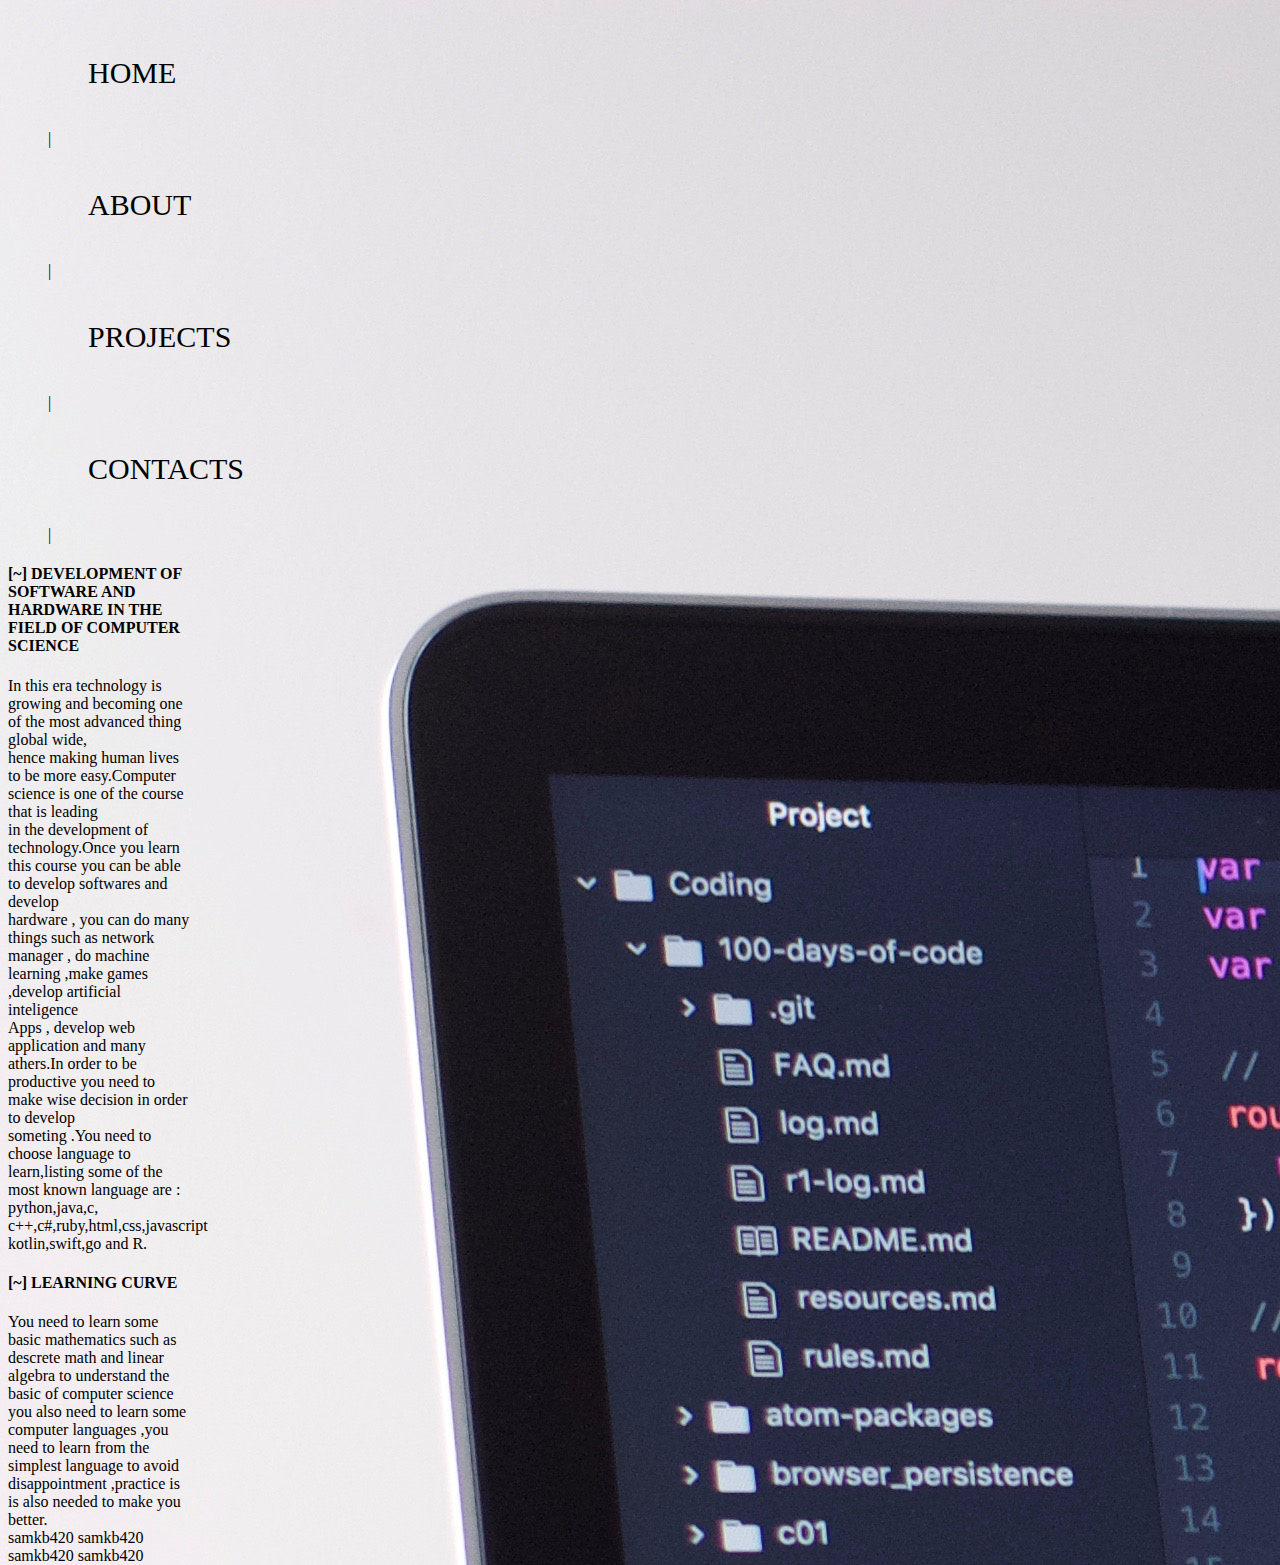
==== index.html @ 6e37ad6d "Add files via upload" ====
<!DOCTYPE html>
<html>
<head>
	<title>samkb420.com</title>
	<link rel="stylesheet" type="text/css" href="main.css">
</head>
<body>
	<div class="header">
		<ul>
			<li>HOME</li>|
			<li>ABOUT</li>|
			<li>PROJECTS</li>|
			<li>CONTACTS</li>|

		</ul>
		

	</div>
	<div class="body">
	<h4>[~] DEVELOPMENT OF SOFTWARE AND HARDWARE IN THE FIELD OF COMPUTER SCIENCE</h4>

	<p>
		In this era technology is growing and becoming one of the most advanced thing global wide, <br>
		hence making human lives to be more easy.Computer science is one of the course that is leading <br>
		in the development of technology.Once you learn this course you can be able to develop softwares and develop <br>
		hardware , you can do many things such as network manager , do machine learning ,make games ,develop artificial inteligence <br>
		Apps , develop web application and many athers.In order to be productive you need to make wise decision in order to develop <br>
		someting .You need to choose language to learn,listing some of the most known language are : python,java,c, c++,c#,ruby,html,css,javascript<br>
		kotlin,swift,go and R.
	</p>
		<h4>[~] LEARNING CURVE</h4>
		You need to learn some basic mathematics such as descrete math and linear algebra to understand the basic of computer science <br>
		you also need to learn some computer languages ,you need to learn from the simplest language to avoid disappointment ,practice is <br>
		is also needed to make you better.



	</div>





















	<div class="footer">
		
			samkb420

			samkb420


			samkb420

			samkb420
			
		</div>
		


</body>
</html>
---- main.css ----
html{
	background-image: url(pics/bg_2.jpg);
	background-repeat: no-repeat;
	background-size: 50px,13opx,auto;
	height: 200px;
	width: 200px;
li{
	display: inline-block;
	margin: 40px;
	font-family: cursive;
	font-size: 30px;


/*header{
	box-sizing: border-box;
	margin:20px;
	height: 40px;
	color:pink;
}*/

h4{
	color: #fff;
	text-align: center;
	font-size: 50px;
	font-family:cursive;


	
	}
.footer{
	position: fixed;
	left: 0px;
	bottom: 0px;
	height: 30px;
	width: 100%;
	background-color:red;
	color: white;
}
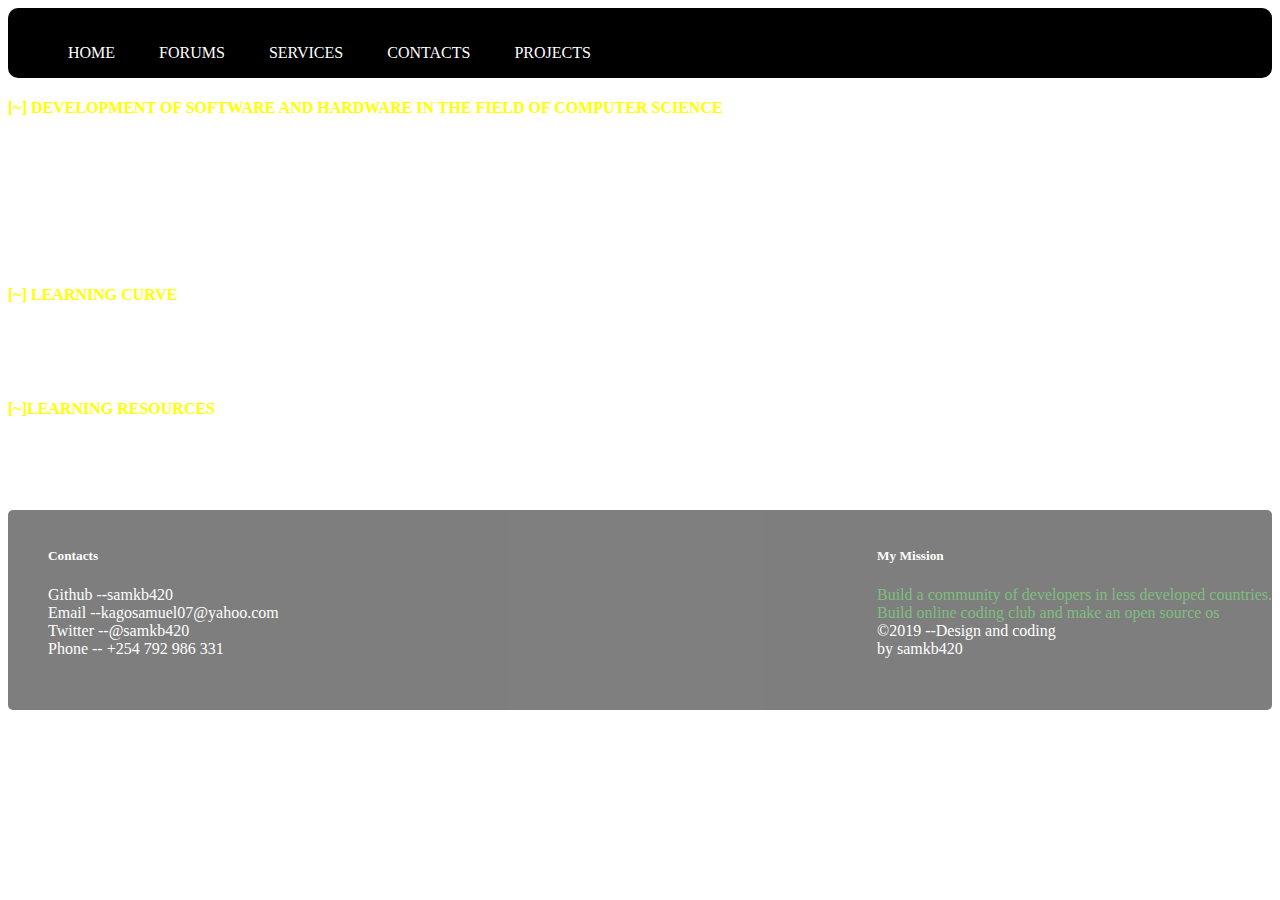
==== commit cda30abe: "Rename index_1.html to index.html" ====
--- a/index.html
+++ b/index.html
@@ -2,21 +2,25 @@
 <html>
 <head>
 	<title>samkb420.com</title>
-	<link rel="stylesheet" type="text/css" href="main.css">
+	<meta charset="utf-8">
+	<meta name="viewport" content="width=device-width, initial-scale=1.0" />
+   <script src="main.js"></script>
+	<link rel="stylesheet" type="text/css" href="styles.css">
 </head>
 <body>
-	<div class="header">
-		<ul>
-			<li>HOME</li>|
-			<li>ABOUT</li>|
-			<li>PROJECTS</li>|
-			<li>CONTACTS</li>|
+	<header>
+		<ul id="main_nav">
+			<li><a href="index_1.html">HOME</a></li>
+			<li><a href="">FORUMS</a></li>
+			<li><a href="">SERVICES</a></li>
+			<li><a href="">CONTACTS</a></li>
+			<li><a href="project.html">PROJECTS</a></li>
+		</ul>
 
-		</ul>
-		
 
-	</div>
-	<div class="body">
+	</header>
+	
+<div class="body">
 	<h4>[~] DEVELOPMENT OF SOFTWARE AND HARDWARE IN THE FIELD OF COMPUTER SCIENCE</h4>
 
 	<p>
@@ -29,48 +33,39 @@
 		kotlin,swift,go and R.
 	</p>
 		<h4>[~] LEARNING CURVE</h4>
+		<p>
 		You need to learn some basic mathematics such as descrete math and linear algebra to understand the basic of computer science <br>
 		you also need to learn some computer languages ,you need to learn from the simplest language to avoid disappointment ,practice is <br>
-		is also needed to make you better.
-
+		is also needed to make you better.</p>
+		<h4>[~]LEARNING RESOURCES</h4>
+		<p>
+		In this field how to get started is using online acadamies which are very rich in notes ,examples and video tutorials.By doing some quiz<br>
+		and practicing will make you grow from a beginer to an advanced software engineer.Rasearch will help you get to get real life problem and be <br>
+		to design algolithm to build application.Also group or a team can make good learning by giving each ather challanges and teaching ather any tricks<br> 
+		</p>
 
 
 	</div>
 
 
-
-
-
-
-
-
-
-
-
-
-
-
-
-
-
-
-
-
-
-	<div class="footer">
-		
-			samkb420
-
-			samkb420
-
-
-			samkb420
-
-			samkb420
-			
-		</div>
-		
-
+<footer>
+	<ul id="left_nav">
+		<li><h5>Contacts</h5></li>
+		<li><a href="">Github --samkb420</a>  </li>
+		<li><a href="">Email --kagosamuel07@yahoo.com</a></li>
+		<li><a href="">Twitter --@samkb420</a></li>
+		<li><a href="">Phone -- +254 792 986 331</a></li>
+	</ul>
+	
+	<ul id="right_nav">
+		<li><h5>My Mission</h5></li>
+		<p2>Build a community of developers in less developed countries.
+		<br>Build online coding club and make an open source os</p2>
+		<br>
+		&copy;2019 --Design and coding
+		<br>by samkb420
+	</ul>
+</footer>
 
 </body>
-</html>+</html>
--- a/styles.css
+++ b/styles.css
@@ -0,0 +1,64 @@
+body{
+	background: url(pics/bg2.jpg);
+	background-repeat: no-repeat;
+	background-size: cover;
+	
+}
+
+
+header{
+	background-color: black;
+	height: 70px;
+	border-radius: 10px;
+	color: #fff
+	opacity0.5;
+
+}
+#main_nav{
+
+	float: left;
+}
+ul li{
+	list-style-type: none; 
+	font-family: cursive;
+
+}
+a{
+	color: white;
+	text-decoration: none;
+}
+#main_nav li{
+	display: inline-block;
+	margin: 20px;
+
+}
+footer{
+	
+	background-color: black;
+	margin-bottom:0px;
+	
+	color: #fff;
+	border-radius: 5px;
+ 	height: 200px;
+ 	opacity: 0.5;
+}
+p{
+	color: #fff;
+}
+p2{
+	color: green;
+}
+h4{
+	color: yellow;
+	font-family: cursive;
+}
+#left_nav{
+	float: left;
+	flex-direction: left;
+}
+#center_nav{
+	float: ce
+}
+#right_nav{
+	float: right;
+}
